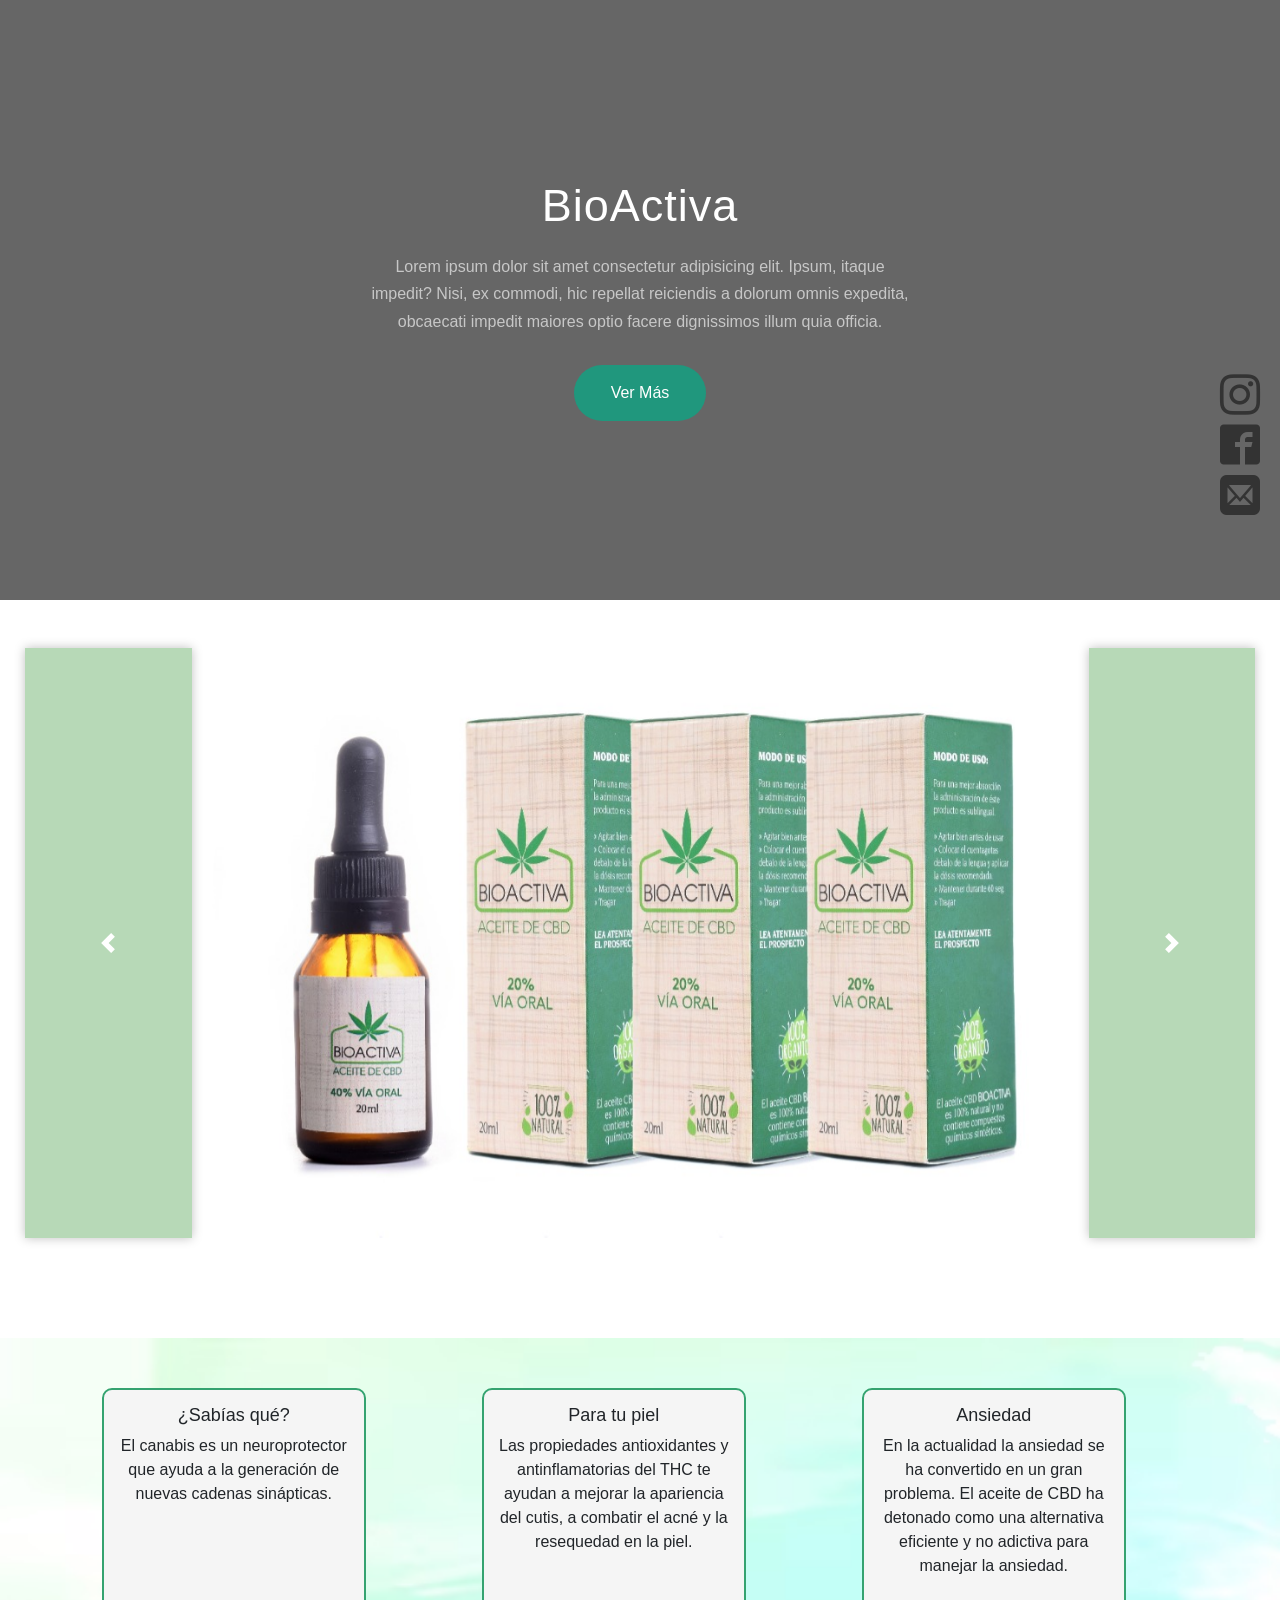
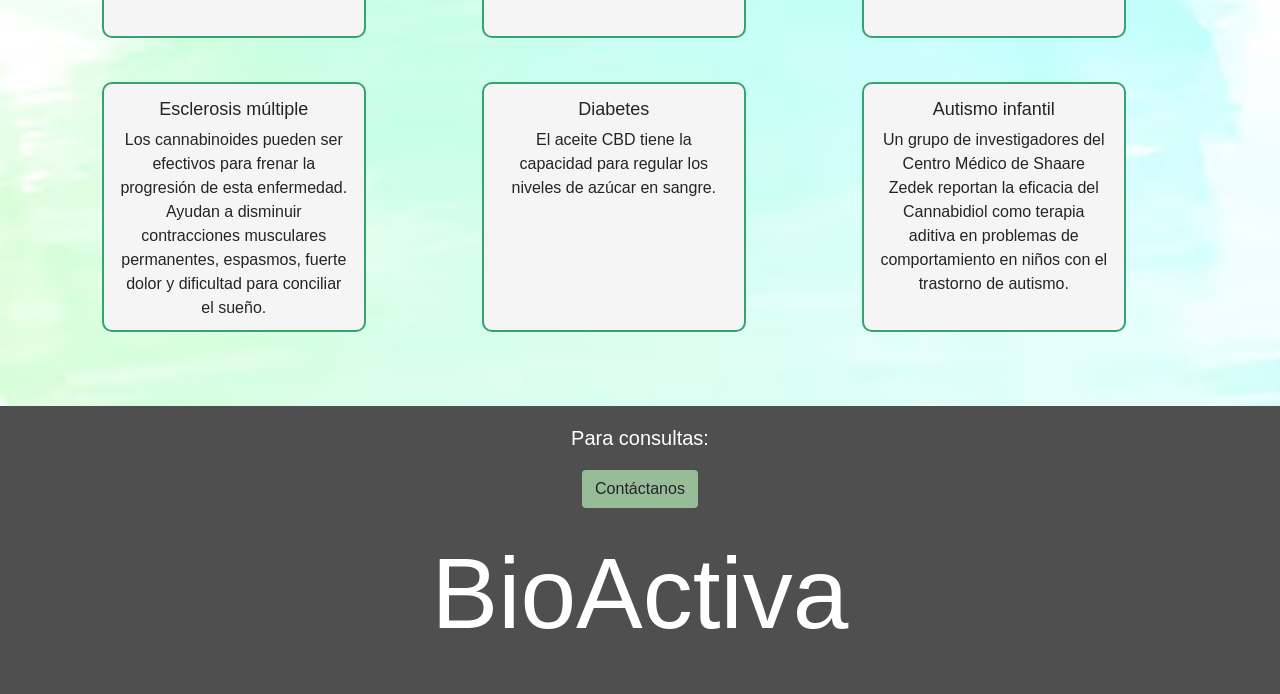
==== index.html @ 7a2249b0 "first commit" ====
<!DOCTYPE html>
<html lang="en">
<head>
    <meta charset="UTF-8">
    <meta name="viewport" content="width=device-width, initial-scale=1.0">
    <title>BioActiva</title>
    <link rel="stylesheet" href="./index.css">
    <link rel="stylesheet" href="./index.js">
    <link rel="stylesheet" href="./font.css"> 
    <link rel="stylesheet" href="https://cdnjs.cloudflare.com/ajax/libs/animate.css/4.1.1/animate.min.css">
    <link rel="icon" type="image/png" href="./imagenes/logo2.jpeg"/>
    <link rel="stylesheet" href="https://stackpath.bootstrapcdn.com/bootstrap/4.5.2/css/bootstrap.min.css">

</head>
<body>
   <!-- <div id="banner" class="section">
        <div class="overlay"></div>
       
    </div>-->


    <div class="banner">
        <div class="capa"></div>
        <div class="info">
            <h1>BioActiva</h1>
            <p>Lorem ipsum dolor sit amet consectetur adipisicing elit. Ipsum, itaque impedit? Nisi, ex commodi, hic repellat reiciendis a dolorum omnis expedita, obcaecati impedit maiores optio facere dignissimos illum quia officia.</p>
            <a href="#product-carousel">Ver Más</a>
        </div>
    </div>

      <!-- nuestros productos -->
<div class="container mt-5">
    <div class="section" id="productos">
        <div id="product-carousel" class="carousel slide" data-ride="carousel">
            <div class="carousel-inner">
                <div class="carousel-item active">
                    <img src="./imagenes/producto1.jpeg" class="d-block w-100" alt="Producto 1">
                </div>
                <div class="carousel-item">
                    <img src="./imagenes/producto2.jpeg" class="d-block w-100" alt="Producto 2">
                </div>
                <div class="carousel-item">
                    <img src="./imagenes/producto3.jpeg" class="d-block w-100" alt="Producto 3">
                </div>
                <div class="carousel-item">
                    <img src="./imagenes/producto4.jpeg" class="d-block w-100" alt="Producto 3">
                </div>
                <div class="carousel-item">
                    <img src="./imagenes/producto5.jpeg" class="d-block w-100" alt="Producto 3">
                </div>
                <div class="carousel-item">
                    <img src="./imagenes/producto6.jpeg" class="d-block w-100" alt="Producto 3">
                </div>
                <div class="carousel-item">
                    <img src="./imagenes/producto7.jpeg" class="d-block w-100" alt="Producto 3">
                </div>
            </div>
            <a class="carousel-control-prev" href="#product-carousel" role="button" data-slide="prev">
                <span class="carousel-control-prev-icon" aria-hidden="true"></span>
                <span class="sr-only">Anterior</span>
            </a>
            <a class="carousel-control-next" href="#product-carousel" role="button" data-slide="next">
                <span class="carousel-control-next-icon" aria-hidden="true"></span>
                <span class="sr-only">Siguiente</span>
            </a>
        </div>
    </div>
</div>


<div id="nuestros-servicios" class="section">
    <div class="container">

      <div class="row justify-content-center">

        <div class="col-lg-4 mb-4">
          <div class="service-card">
            <h3>¿Sabías qué?</h3>
            <p>El canabis es un neuroprotector que ayuda a la generación de nuevas cadenas sinápticas.</p>
          </div>
        </div>

        <div class="col-lg-4 mb-4">
          <div class="service-card">
            <h3>Para tu piel</h3>
            <p>Las propiedades antioxidantes y antinflamatorias del THC te ayudan a mejorar la apariencia del cutis, a combatir el acné y la resequedad en la piel.</p>
          </div>
        </div>

        <div class="col-lg-4 mb-4">
          <div class="service-card">
            <h3>Ansiedad</h3>
            <p>En la actualidad la ansiedad se ha convertido en un gran problema.
            El aceite de CBD ha detonado como una alternativa eficiente y no adictiva para manejar la ansiedad.</p>
          </div>
        </div>

        <div class="col-lg-4 mb-4">
          <div class="service-card">
            <h3>Esclerosis múltiple</h3>
            <p>Los cannabinoides pueden ser efectivos para frenar la progresión de esta enfermedad. Ayudan a disminuir contracciones musculares permanentes, espasmos, fuerte dolor y dificultad para conciliar el sueño.</p>
          </div>
        </div>

        <div class="col-lg-4 mb-4">
          <div class="service-card">
            <h3>Diabetes</h3>
            <p>El aceite CBD tiene la capacidad para regular los niveles de azúcar en sangre.</p>
          </div>
        </div>

        <div class="col-lg-4 mb-4">
          <div class="service-card">
            <h3>Autismo infantil</h3>
            <p>Un grupo de investigadores del Centro Médico de Shaare Zedek reportan la eficacia del Cannabidiol como terapia aditiva en problemas de comportamiento en niños con el trastorno de autismo.</p>
          </div>
        </div>
      </div>
    </div>
  </div>



  

  <footer id="contactanos" class="footer">
    <div class="container-footer">
        <div class="consulta">
            <div class="contact-info">
                <h4>Para consultas:</h4>
            </div>
            <div class="contact-button">
                <a href="https://docs.google.com/forms/d/1hURVdjVp57nQAZZsrY8UPFZQRT48B5r5HDd_69K_skc/edit" class="btn btn-contact">Contáctanos</a>
            </div>
        </div>
        

    
        <div class="logoFooter col-lg-12 text-center">
          <p>BioActiva</p>
        </div>
      </div>
    </div>
  </footer>

    <div class="redes">
        <a href="https://www.instagram.com/bioactivacbd_oficial" class="icon icon-instagram" target="_blank"></a>
        <a href="https://www.facebook.com/Bioactiva.Argentina" class="icon icon-facebook" target="_blank"></a>
        <a href="https://docs.google.com/forms/d/1hURVdjVp57nQAZZsrY8UPFZQRT48B5r5HDd_69K_skc/edit" class="icon icon-mail" target="_blank"></a>
    </div>


    <script src="https://code.jquery.com/jquery-3.5.1.slim.min.js"></script>
    <script src="https://stackpath.bootstrapcdn.com/bootstrap/4.5.2/js/bootstrap.min.js"></script>
</body>
</html>
---- index.css ----
body {
    font-family: Arial, sans-serif; 
    margin: 0;
    padding: 0;    
}

.redes {
    position: fixed;
    top: 50%; 
    right: 20px; 
    transform: translateY(-50%);
    display: flex;
    flex-direction: column;
}

.icon {
    font-size: 40px; 
    color: #333; 
    margin-bottom: 10px; 
    transition: color 0.3s; 
}

.icon:hover {
    color: #35a370; 
}


.banner{
    width: 100%;
    height: 600px;
    animation: banner 10s infinite linear alternate;
    background-size: 100% 100%;
    position: relative;
    display: flex;
    justify-content: center;
    align-items: center;

}
  
@keyframes banner{
    0%, 20%{
        background-image: url(./imagenes/logo.jpeg);
    }
    25%, 45%{
        background-image: url(./imagenes/logo2.jpeg);
    }
    75%, 100%{
        background-image: url(./imagenes/WhatsApp\ Image\ 2023-10-28\ at\ 21.03.41.jpeg);
    }
}
.capa{
    width: 100%;
    height: 100%;
    position: absolute;
    top: 0;
    left: 0;
    background: rgba(0,0,0,0.6);
}

.info{
    z-index: 1;
    width: 100%;
    max-width: 550px;
    text-align: center;
}

.info h1{
    color: #fff;
    font-size: 45px;
    margin-bottom: 20px;
    letter-spacing: 1px;
}

.info p{
    color: #c7c7c7;
    line-height: 1.7;
    margin-bottom: 30px;
}

.info a{
    color: #fff;
    text-decoration: none;
    background: #20977d;
    padding: 16px 37px;
    display: inline-block;
    border-radius: 50px;
}

  
/*
#banner {
    position: relative;
    height: 90vh;
    background-image: url(./imagenes/logo2.jpeg); 
    background-size: cover;
    background-position: center;
    overflow: hidden;
    
}


#banner:hover{
    border-radius:30%;
    -webkit-border-radius:30%;
    box-shadow: 0px 0px 15px 15px #2fd897;
    -webkit-box-shadow: 0px 0px 15px 15px #2fd897;
    transform: rotate(360deg);
    -webkit-transform: rotate(360deg);
    }

.overlay {
    position: absolute;
    top: 0;
    left: 0;
    width: 100%;
    height: 100%;
    background-color: rgba(123, 172, 142, 0.3); 
}

.banner-content {
    color: white;
    z-index: 1;
    display: flex;
    flex-direction: column;
    align-items: center;
    justify-content: center;
    height: 100%;
}

.logo-text {
    width: 200px;
    color: #35a370;
    margin-top: 500px; 
    -webkit-transition: 1s linear;
    transition: 1s linear;

}



h2{
    animation-duration: 3s;
    animation-name: slidein;
    animation-duration: 3s;
  animation-name: slidein;
  animation-iteration-count: infinite;
  animation-direction: alternate;
  }
  
  @keyframes slidein {
    from {
      margin-left: 100%;
      width: 300%;
    }
  
    to {
      margin-left: 0%;
      width: 100%;
    }
  
  }

*/








#nuestros-servicios{
    background-image: url(./imagenes/back3.avif);
    padding-left: 13px;
    padding-top: 40px;
    padding-bottom: 40px;
    margin-top: 100px;
    background-size: cover;
  }
  
  .servicios{
    padding-top: 15px;
  }
  
   .service-card {
    height: 250px;
    padding: 15px;
    border: 2px solid #35a370; 
    border-radius: 10px;
    margin: 10px;
    width: 7cm; 
    text-align: center;
    background-color: #f5f5f5; 
  }
  
  .service-card:hover {
    transform: scale(1.3);
  
  }
  .service-card img {
    font-size: 24px;
    margin-bottom: 15px;
  }
  
  .service-card h3 {
    font-size: 18px;
  }
  
  .service-card p {
    font-size: 16px;
  }
  
  @media (max-width: 576px) {
      .service-card {
        width: 100%;
        height: 200px;
      }
      #nuestros-servicios{
        padding-right: 20px;  }
  
        .about-content {
          background-color: rgba(255, 255, 255, 0.9); 
          color: black; 
          padding: 20px;
          border-radius: 10px;
          transition: transform 0.3s ease-in-out;
          margin-top: 5px;  
    }
        .staff-image img {
        width: 80%;
        height: auto;
        border-radius: 10px;
        margin-left: 40px;
        }

        .banner{
            height: 400px;
    }



        .footer {
            background-color: rgb(80, 79, 79); 
            color: white;
            padding: 0px 0;
            color: #228B22; 
        }
}
 




  @media (max-width: 768px) {
    .logo-text {
        font-size: 24px; 
    }
    .logoFooter p{
        font-size: 50px !important;
        background-color: rgb(80, 79, 79);
        color: white;
        font-family: 'Bebas Neue', sans-serif;
    }
 
}

   

@media (min-width: 1199.98px)  {
    .carousel-control-prev, .carousel-control-next {
        color: white; 
        background-color: rgb(113, 180, 113); 
        box-shadow: 0 0 10px rgba(0, 0, 0, 0.5); 
        margin-left: -60px;
        margin-right: -60px;
    }
    .logoFooter p {
        background-color: rgb(80, 79, 79);
        color: white;
        font-family: 'Bebas Neue', sans-serif;
        font-size: 100px;
        margin-top: 0px;
        animation-duration: 3s;
        animation-name: slidein;
        animation-iteration-count: infinite;
        animation-direction: alternate;
      }
      
      @keyframes slidein {
        from {
          margin-left: 30%;
          width: 80%;
        }
      
        to {
          margin-right: 100%;
          width: 100%;
        }
      }
}
    

.container-footer{
    background-color: rgb(80, 79, 79);
    margin-bottom: 0px;
}


.footer {
    background-color:rgb(80, 79, 79);
    color: white;
    font: georgia;
    padding: 10px;
    display: flex;
    flex-direction: column;
    align-items: center;
    text-align: center;
    
}

.btn-contact {
    background-color: #98bb98 !important; 
    color: #333; 
    padding: 5px 10px; 
    text-decoration: none;
    transition: transform 0.3s; 
    display: inline-block;
    margin-bottom: 10px;
}

.btn-contact:hover {
    background-color: #ccc; 
    transform: scale(1.4); 
}

.contact-info h4 {
    font-size: 20px;
    margin-top: 10px;
    margin-bottom: 20px;
    font: georgia;
}


@media (max-width: 768px) {
    .footer {
        flex-direction: column;
    }
    
    .btn-contact {
        margin-top: 10px;
    }
}
---- font.css ----
@font-face {
    font-family: 'icomoon';
    src: url('fonts/icomoon.eot?rbxscz');
    src: url('fonts/icomoon.eot?rbxscz#iefix') format('embedded-opentype'),
         url('fonts/icomoon.ttf?rbxscz') format('truetype'),
         url('fonts/icomoon.woff?rbxscz') format('woff'),
         url('fonts/icomoon.svg?rbxscz#icomoon') format('svg');
    font-weight: normal;
    font-style: normal;
    font-display: block;
}

[class^="icon-"], [class*=" icon-"] {
    /* use !important to prevent issues with browser extensions that change fonts */
    font-family: 'icomoon' !important;
    speak: never;
    font-style: normal;
    font-weight: normal;
    font-variant: normal;
    text-transform: none;
    line-height: 1;

    /* Better Font Rendering =========== */
    -webkit-font-smoothing: antialiased;
    -moz-osx-font-smoothing: grayscale;
}

.icon-mail:before {
    content: "\ea83";
}
.icon-facebook:before {
    content: "\ea91";
}
.icon-instagram:before {
    content: "\ea92";
}
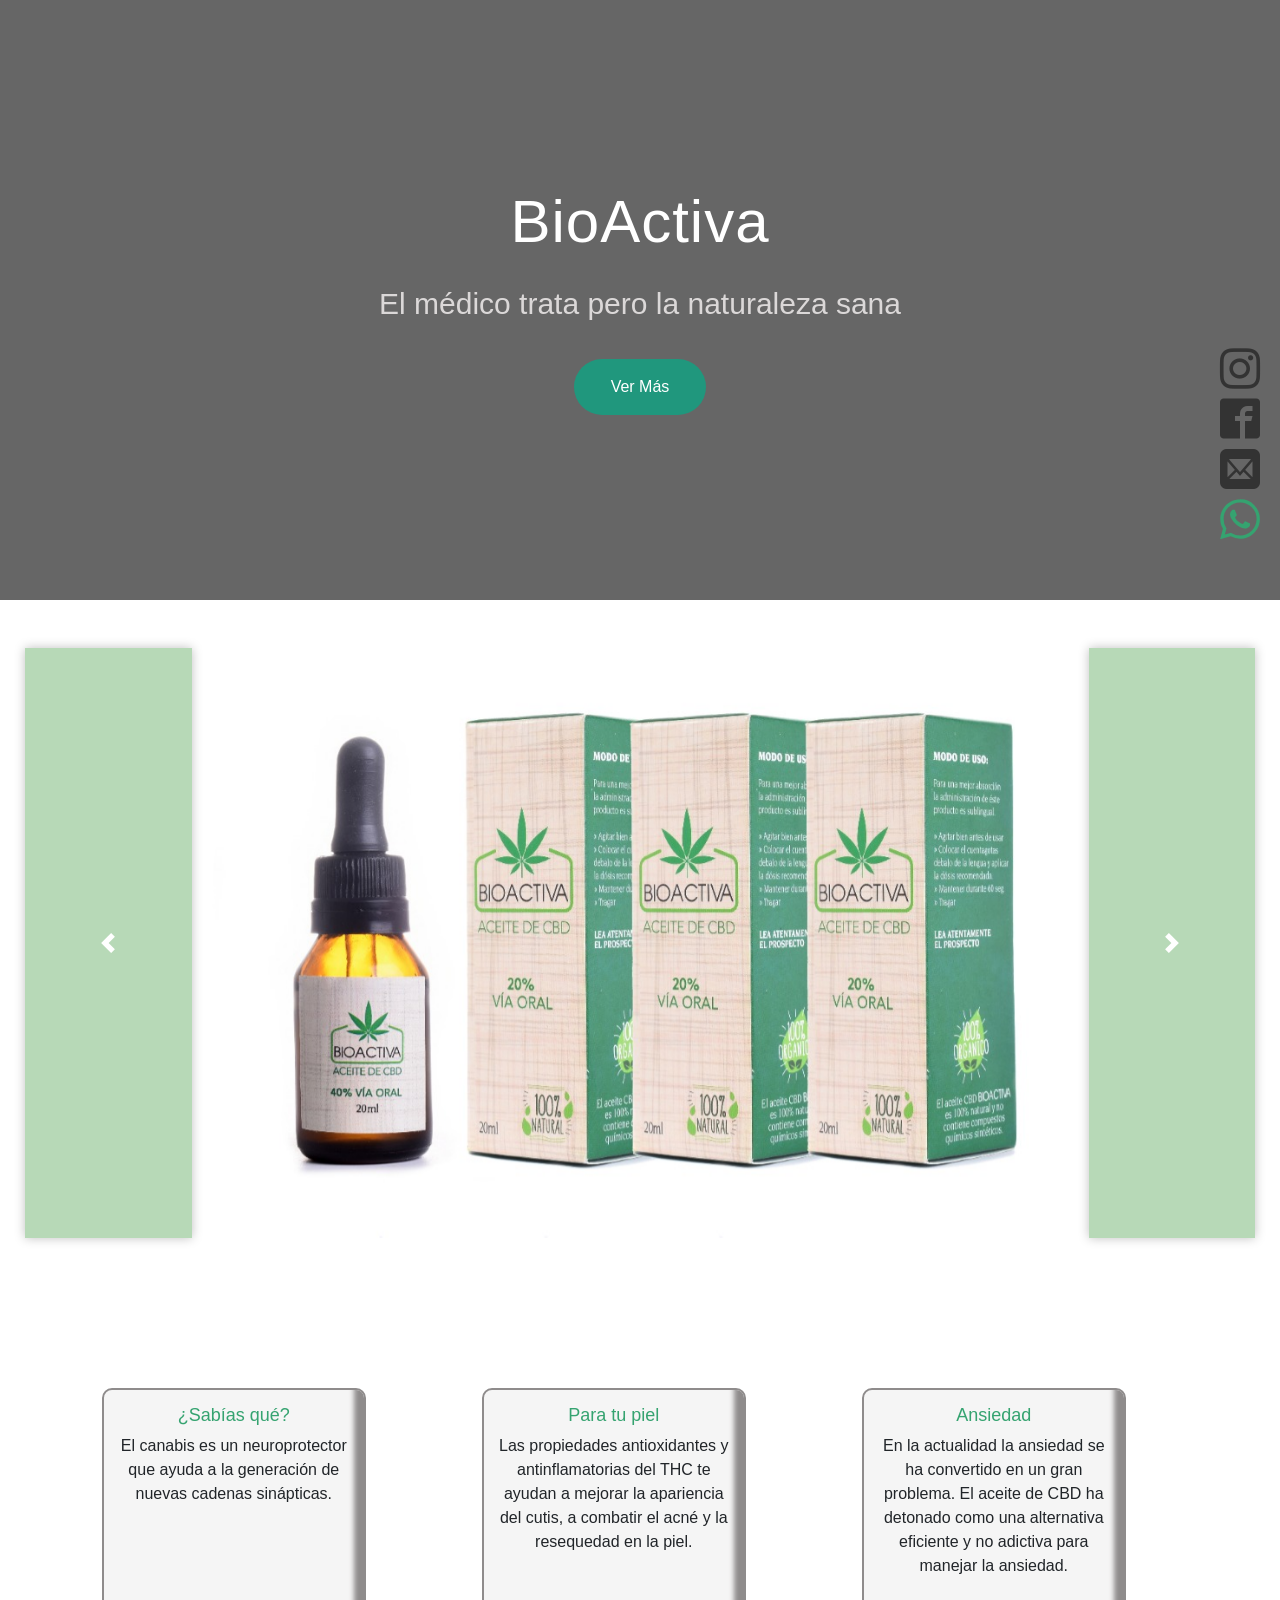
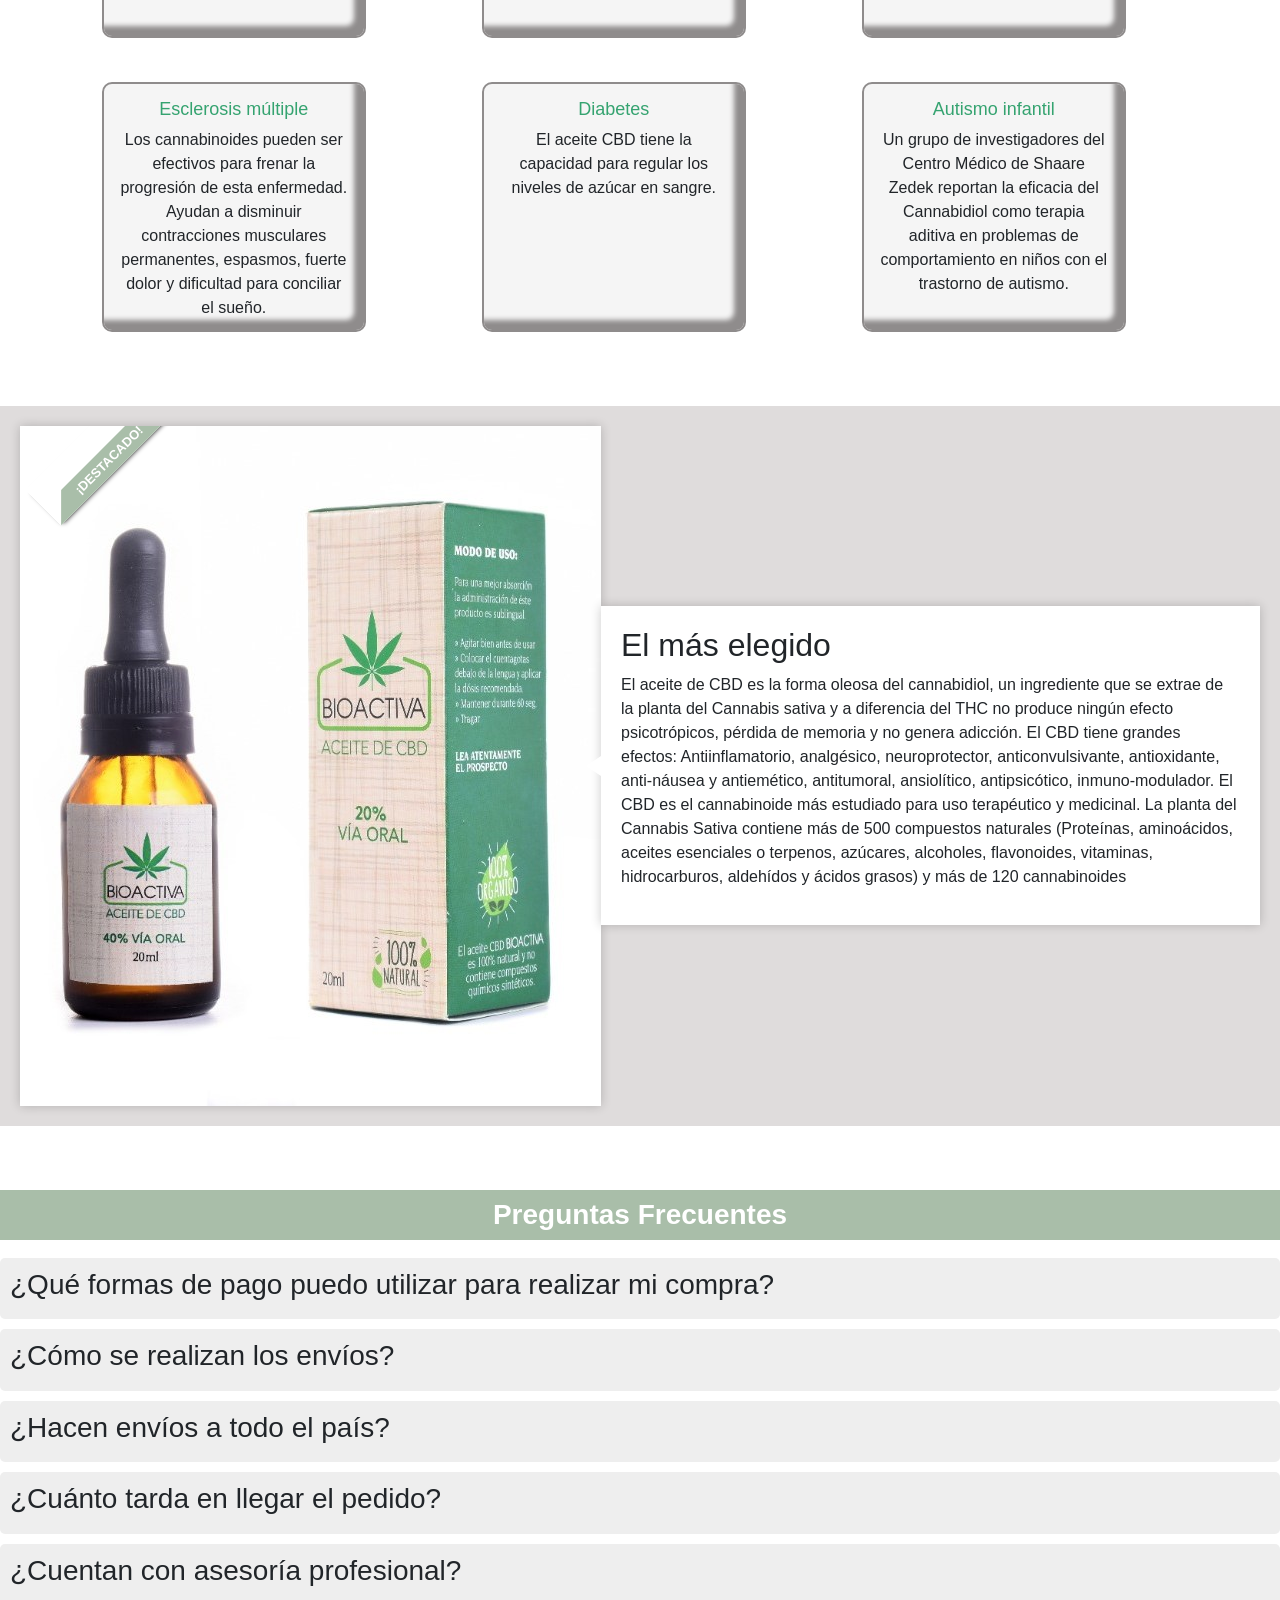
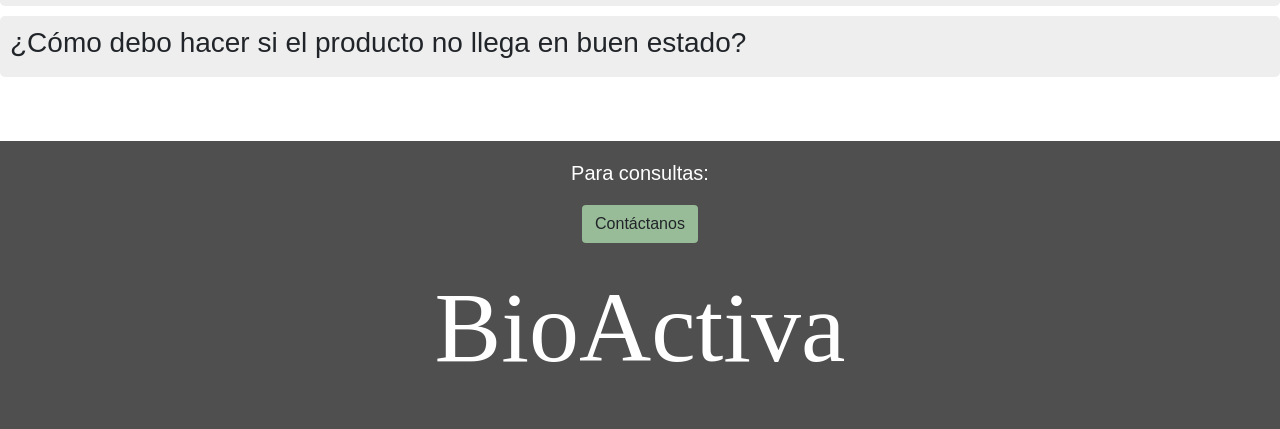
==== commit 7e9c36b6: "actualizado" ====
--- a/index.html
+++ b/index.html
@@ -11,6 +11,7 @@
     <link rel="icon" type="image/png" href="./imagenes/logo2.jpeg"/>
     <link rel="stylesheet" href="https://stackpath.bootstrapcdn.com/bootstrap/4.5.2/css/bootstrap.min.css">
 
+
 </head>
 <body>
    <!-- <div id="banner" class="section">
@@ -23,7 +24,7 @@
         <div class="capa"></div>
         <div class="info">
             <h1>BioActiva</h1>
-            <p>Lorem ipsum dolor sit amet consectetur adipisicing elit. Ipsum, itaque impedit? Nisi, ex commodi, hic repellat reiciendis a dolorum omnis expedita, obcaecati impedit maiores optio facere dignissimos illum quia officia.</p>
+            <p>El médico trata pero la naturaleza sana</p>
             <a href="#product-carousel">Ver Más</a>
         </div>
     </div>
@@ -75,21 +76,21 @@
 
         <div class="col-lg-4 mb-4">
           <div class="service-card">
-            <h3>¿Sabías qué?</h3>
+            <h3 class="subtitle">¿Sabías qué?</h3>
             <p>El canabis es un neuroprotector que ayuda a la generación de nuevas cadenas sinápticas.</p>
           </div>
         </div>
 
         <div class="col-lg-4 mb-4">
           <div class="service-card">
-            <h3>Para tu piel</h3>
+            <h3 class="subtitle">Para tu piel</h3>
             <p>Las propiedades antioxidantes y antinflamatorias del THC te ayudan a mejorar la apariencia del cutis, a combatir el acné y la resequedad en la piel.</p>
           </div>
         </div>
 
         <div class="col-lg-4 mb-4">
           <div class="service-card">
-            <h3>Ansiedad</h3>
+            <h3 class="subtitle">Ansiedad</h3>
             <p>En la actualidad la ansiedad se ha convertido en un gran problema.
             El aceite de CBD ha detonado como una alternativa eficiente y no adictiva para manejar la ansiedad.</p>
           </div>
@@ -97,27 +98,69 @@
 
         <div class="col-lg-4 mb-4">
           <div class="service-card">
-            <h3>Esclerosis múltiple</h3>
+            <h3 class="subtitle">Esclerosis múltiple</h3>
             <p>Los cannabinoides pueden ser efectivos para frenar la progresión de esta enfermedad. Ayudan a disminuir contracciones musculares permanentes, espasmos, fuerte dolor y dificultad para conciliar el sueño.</p>
           </div>
         </div>
 
         <div class="col-lg-4 mb-4">
           <div class="service-card">
-            <h3>Diabetes</h3>
+            <h3 class="subtitle">Diabetes</h3>
             <p>El aceite CBD tiene la capacidad para regular los niveles de azúcar en sangre.</p>
           </div>
         </div>
 
         <div class="col-lg-4 mb-4">
           <div class="service-card">
-            <h3>Autismo infantil</h3>
+            <h3 class="subtitle">Autismo infantil</h3>
             <p>Un grupo de investigadores del Centro Médico de Shaare Zedek reportan la eficacia del Cannabidiol como terapia aditiva en problemas de comportamiento en niños con el trastorno de autismo.</p>
           </div>
         </div>
       </div>
     </div>
   </div>
+
+  <div class="destacado-section">
+    <div class="destacado-container">
+        <div class="producto-imagen">
+            <img src="./imagenes/Destacado.jpeg" alt="Producto Destacado">
+        </div>
+        <div class="producto-descripcion">
+            <div class="arrow"></div>
+            <h2>El más elegido</h2>
+            <p>El aceite de CBD es la forma oleosa del cannabidiol, un ingrediente que se extrae de la planta del Cannabis sativa y a diferencia del THC no produce ningún efecto psicotrópicos, pérdida de memoria y no genera adicción. El CBD tiene grandes efectos: Antiinflamatorio, analgésico, neuroprotector, anticonvulsivante, antioxidante, anti-náusea y antiemético, antitumoral, ansiolítico, antipsicótico, inmuno-modulador. El CBD es el cannabinoide más estudiado para uso terapéutico y medicinal. La planta del Cannabis Sativa contiene más de 500 compuestos naturales (Proteínas, aminoácidos, aceites esenciales o terpenos, azúcares, alcoholes, flavonoides, vitaminas, hidrocarburos, aldehídos y ácidos grasos) y más de 120 cannabinoides</p>
+        </div>
+    </div>
+</div>
+
+
+
+
+<div class="faq-section">
+  <h3 class="preguntasFrecuentes">Preguntas Frecuentes</h3>
+  <div class="faq-item" data-answer="Podes abonar por Mercado Pago, transferencia bancaria o efectivo al recibir. El costo de envío será mostrado en base al total de la compra y ubicación, en el checkout, en el momento previo a la compra.">
+      <h3 class="faq-question">¿Qué formas de pago puedo utilizar para realizar mi compra?</h3>
+  </div>
+  <div class="faq-item" data-answer="Contamos con servicio de mensajería propia para envíos en CABA y Gran Bs. As. y envíos a todo el país por Correo Argentino. ¡Consultá cual es el valor en tu zona!">
+      <h3 class="faq-question">¿Cómo se realizan los envíos?</h3>
+  </div>
+  <div class="faq-item" data-answer="Realizamos envíos a todo el país por Correo Argentino y contamos con servicio de mensajería propia en CABA y Gran Bs. As.">
+      <h3 class="faq-question">¿Hacen envíos a todo el país?</h3>
+  </div>
+  <div class="faq-item" data-answer="Gracias a nuestro sistema de tranzabilidad nos comprometemos en que tu pedido llegue entre 24 a 72 horas hábiles. eltiempo de entrega dependerá del tipo de envío seleccionado.">
+      <h3 class="faq-question">¿Cuánto tarda en llegar el pedido?</h3>
+  </div>
+  <div class="faq-item" data-answer="Trabajamos en conjunto con médicos clinicos, psiquiatras, neurólogos y un equipo interdisciplinario de salud para asegurar el mejor resultado y tratamiento de los usuarios.">
+      <h3 class="faq-question">¿Cuentan con asesoría profesional?</h3>
+  </div>
+  <div class="faq-item" data-answer="Ponte en contacto con nosotros a infobioactiva@gmail.com y te enviarémmos uno nuevo.">
+      <h3 class="faq-question">¿Cómo debo hacer si el producto no llega en buen estado?</h3>
+  </div>
+</div>
+
+<div class="faq-answers">
+  <!-- Las respuestas se cargarán aquí mediante JavaScript -->
+</div>
 
 
 
@@ -147,10 +190,18 @@
         <a href="https://www.instagram.com/bioactivacbd_oficial" class="icon icon-instagram" target="_blank"></a>
         <a href="https://www.facebook.com/Bioactiva.Argentina" class="icon icon-facebook" target="_blank"></a>
         <a href="https://docs.google.com/forms/d/1hURVdjVp57nQAZZsrY8UPFZQRT48B5r5HDd_69K_skc/edit" class="icon icon-mail" target="_blank"></a>
+        <a href="https://wa.me/5491163547520" class="icon icon-whatsapp" target="_blank">
+          <svg xmlns="http://www.w3.org/2000/svg" width="16" height="16" viewBox="0 0 16 16">
+            <path fill="#35a370" d="M13.641 2.325A7.869 7.869 0 0 0 8.032 0C3.663 0 .107 3.556.107 7.928c0 1.397.366 2.763 1.059 3.963L.041 16l4.203-1.103a7.929 7.929 0 0 0 3.787.966h.003c4.369 0 7.928-3.556 7.928-7.928a7.887 7.887 0 0 0-2.322-5.609zm-5.607 12.2a6.583 6.583 0 0 1-3.356-.919l-.241-.144l-2.494.653l.666-2.431l-.156-.25a6.537 6.537 0 0 1-1.009-3.506a6.599 6.599 0 0 1 6.594-6.591c1.759 0 3.416.688 4.659 1.931a6.554 6.554 0 0 1 1.928 4.662c-.003 3.637-2.959 6.594-6.591 6.594zm3.613-4.937c-.197-.100-1.172-.578-1.353-.644s-.313-.100-.447.100c-.131.197-.512.644-.628.778c-.116.131-.231.150-.428.050s-.838-.309-1.594-.984c-.588-.525-.987-1.175-1.103-1.372s-.013-.306.088-.403c.091-.088.197-.231.297-.347s.131-.197.197-.331c.066-.131.034-.247-.016-.347s-.447-1.075-.609-1.472c-.159-.388-.325-.334-.447-.341c-.116-.006-.247-.006-.378-.006s-.347.050-.528.247c-.181.197-.694.678-.694 1.653s.709 1.916.809 2.050c.100.131 1.397 2.134 3.384 2.991c.472.203.841.325 1.128.419c.475.150.906.128 1.247.078c.381-.056 1.172-.478 1.338-.941s.166-.859.116-.941c-.047-.088-.178-.137-.378-.238z"/>
+          </svg>
+        </a>
+
     </div>
 
 
     <script src="https://code.jquery.com/jquery-3.5.1.slim.min.js"></script>
     <script src="https://stackpath.bootstrapcdn.com/bootstrap/4.5.2/js/bootstrap.min.js"></script>
+    <script src="./index.js"></script>
+
 </body>
 </html>
--- a/index.css
+++ b/index.css
@@ -1,6 +1,6 @@
 
 body {
-    font-family: Arial, sans-serif; 
+    font-family: Georgia, sans-serif !important; 
     margin: 0;
     padding: 0;    
 }
@@ -23,6 +23,12 @@
 
 .icon:hover {
     color: #35a370; 
+}
+.icon-whatsapp svg {
+    width: 40px; /* Ajusta el tamaño según tus preferencias */
+    height: 40px;
+    color: #35a370 !important;
+    transition: color 0.3s; /* Transición de color al hacer hover */
 }
 
 
@@ -39,16 +45,21 @@
 }
   
 @keyframes banner{
-    0%, 20%{
-        background-image: url(./imagenes/logo.jpeg);
-    }
-    25%, 45%{
-        background-image: url(./imagenes/logo2.jpeg);
-    }
-    75%, 100%{
-        background-image: url(./imagenes/WhatsApp\ Image\ 2023-10-28\ at\ 21.03.41.jpeg);
-    }
-}
+  
+    0%, 25% {
+        background-image: url(./imagenes/fondo-1.jpg);
+    }
+    25%, 50% {
+        background-image: url(./imagenes/fondo-2.jpg);
+    }
+    50%, 75% {
+        background-image: url(./imagenes/fondo-3.jpg);
+    }
+    75%, 100% {
+        background-image: url(./imagenes/fondo-4.avif);
+    }
+}
+
 .capa{
     width: 100%;
     height: 100%;
@@ -67,15 +78,16 @@
 
 .info h1{
     color: #fff;
-    font-size: 45px;
+    font-size: 60px;
     margin-bottom: 20px;
     letter-spacing: 1px;
 }
 
 .info p{
-    color: #c7c7c7;
+    color: #dbd8d8;
     line-height: 1.7;
     margin-bottom: 30px;
+    font-size: 30px;
 }
 
 .info a{
@@ -171,27 +183,33 @@
 
 
 #nuestros-servicios{
-    background-image: url(./imagenes/back3.avif);
     padding-left: 13px;
     padding-top: 40px;
     padding-bottom: 40px;
     margin-top: 100px;
     background-size: cover;
+    
   }
   
   .servicios{
     padding-top: 15px;
   }
   
+  .subtitle{
+    color:#35a370;
+  }
    .service-card {
     height: 250px;
     padding: 15px;
-    border: 2px solid #35a370; 
+    border: 2px rgb(143, 140, 140) solid ; 
     border-radius: 10px;
     margin: 10px;
     width: 7cm; 
     text-align: center;
-    background-color: #f5f5f5; 
+    background-color: #f5f5f5;
+    box-shadow: 10px 10px 5px rgb(143, 140, 140);
+
+    box-shadow: -10px -10px 5px rgb(143, 140, 140) inset; 
   }
   
   .service-card:hover {
@@ -211,94 +229,138 @@
     font-size: 16px;
   }
   
-  @media (max-width: 576px) {
-      .service-card {
-        width: 100%;
-        height: 200px;
-      }
-      #nuestros-servicios{
-        padding-right: 20px;  }
-  
-        .about-content {
-          background-color: rgba(255, 255, 255, 0.9); 
-          color: black; 
-          padding: 20px;
-          border-radius: 10px;
-          transition: transform 0.3s ease-in-out;
-          margin-top: 5px;  
-    }
-        .staff-image img {
-        width: 80%;
-        height: auto;
-        border-radius: 10px;
-        margin-left: 40px;
-        }
-
-        .banner{
-            height: 400px;
-    }
-
-
-
-        .footer {
-            background-color: rgb(80, 79, 79); 
-            color: white;
-            padding: 0px 0;
-            color: #228B22; 
-        }
-}
- 
-
-
-
-
-  @media (max-width: 768px) {
-    .logo-text {
-        font-size: 24px; 
-    }
-    .logoFooter p{
-        font-size: 50px !important;
-        background-color: rgb(80, 79, 79);
-        color: white;
-        font-family: 'Bebas Neue', sans-serif;
-    }
- 
-}
-
-   
-
-@media (min-width: 1199.98px)  {
-    .carousel-control-prev, .carousel-control-next {
-        color: white; 
-        background-color: rgb(113, 180, 113); 
-        box-shadow: 0 0 10px rgba(0, 0, 0, 0.5); 
-        margin-left: -60px;
-        margin-right: -60px;
-    }
-    .logoFooter p {
-        background-color: rgb(80, 79, 79);
-        color: white;
-        font-family: 'Bebas Neue', sans-serif;
-        font-size: 100px;
-        margin-top: 0px;
-        animation-duration: 3s;
-        animation-name: slidein;
-        animation-iteration-count: infinite;
-        animation-direction: alternate;
-      }
-      
-      @keyframes slidein {
-        from {
-          margin-left: 30%;
-          width: 80%;
-        }
-      
-        to {
-          margin-right: 100%;
-          width: 100%;
-        }
-      }
-}
+
+  /* Destacado */
+.destacado-section {
+    background-color: #dbd7d7de; 
+    padding: 20px;
+}
+
+.destacado-container {
+    display: flex;
+    align-items: center;
+    justify-content: space-between;
+}
+
+
+.producto-imagen {
+    background-color: #fff; 
+    box-shadow: 0 0 10px rgba(0, 0, 0, 0.2); 
+    overflow: hidden;
+    position: relative;
+
+}
+
+.producto-imagen::before {
+    position:absolute;
+    top:0;
+    left:0;
+    display: block;
+    box-sizing:border-box;
+    content:"¡Destacado!";
+    text-transform:uppercase;
+    font-family:'Segoe UI', Tahoma, Geneva, Verdana, sans-serif;
+    font-size: 13px;
+    text-align:center;
+    font-weight: 700;
+    color: #fff;
+    background: transparent; 
+    height:0;
+    width:160px;                      
+    border:25px solid transparent;
+    border-bottom:25px solid #a9bea9;
+    line-height:26px;
+    transform: rotate(-45deg);
+    box-shadow: 0px 3px 5px -3px #000;
+
+}
+
+.producto-imagen img {
+    width: 100%;
+    height: auto;
+}
+
+
+.producto-descripcion {
+    max-width: 700px !important;
+    flex: 1;
+    padding: 20px;
+    background-color: #fff; 
+    box-shadow: 0 0 10px rgba(0, 0, 0, 0.2);
+    position: relative;
+}
+
+
+
+.arrow {
+    position: absolute;
+    top: 50%;
+    left: -15px; 
+    width: 0;
+    height: 0;
+    border-style: solid;
+    border-width: 10px 15px 10px 0; 
+    border-color: transparent #fff transparent transparent;
+    transform: translateY(-50%);
+}
+
+
+
+/* Preguntas frecuentes */
+
+.preguntasFrecuentes{
+    font-weight: bold;
+    width: 100%;
+    height: 50px;
+    background-color: #a9bea9;
+    color: white;
+    display: flex;
+    justify-content: center;
+    align-items: center;
+}
+
+.faq-section {
+    margin-top: 5%;
+    margin-bottom: 5%;
+    display: flex;
+    flex-direction: column; /* Cambiado a columna */
+    gap: 10px;
+}
+
+.faq-item {
+    background-color: #eee;
+    padding: 10px;
+    border-radius: 5px;
+    cursor: pointer;
+    transition: background-color 0.3s;
+    width: 100%; /* Ajuste al ancho del contenedor */
+    box-sizing: border-box;
+}
+
+.faq-item:hover {
+    background-color: #98bb98; /* Verde al hacer hover */
+}
+
+/* Estilos para las respuestas */
+.faq-answers {
+    margin-top: 20px;
+    width: 100%; /* Ajuste al ancho del contenedor */
+}
+
+.faq-answer {
+    font-family: Georgia, 'Times New Roman', Times, serif !important;
+    padding: 10px;
+    border: 1px solid #ddd;
+    border-radius: 5px;
+    margin-top: 10px;
+    background-color: #dbd7d7de;
+    width: 100%; /* Ajuste al ancho del contenedor */
+    box-sizing: border-box;
+}
+  
+
+
+
     
 
 .container-footer{
@@ -310,7 +372,7 @@
 .footer {
     background-color:rgb(80, 79, 79);
     color: white;
-    font: georgia;
+    font: georgia !important;
     padding: 10px;
     display: flex;
     flex-direction: column;
@@ -350,5 +412,110 @@
     .btn-contact {
         margin-top: 10px;
     }
-}
-
+   
+    .destacado-container {
+        flex-direction: column; 
+    }
+
+    .arrow {
+        display: none; 
+    }
+
+
+    .faq-section {
+        flex-direction: column; 
+    }
+
+    .faq-item {
+        width: 100%; 
+        margin-bottom: 10px;
+    }
+}
+
+@media (max-width: 576px) {
+    .service-card {
+      width: 100%;
+      height: 200px;
+    }
+    #nuestros-servicios{
+      padding-right: 20px;  }
+
+      .about-content {
+        background-color: rgba(255, 255, 255, 0.9); 
+        color: black; 
+        padding: 20px;
+        border-radius: 10px;
+        transition: transform 0.3s ease-in-out;
+        margin-top: 5px;  
+  }
+      .staff-image img {
+      width: 80%;
+      height: auto;
+      border-radius: 10px;
+      margin-left: 40px;
+      }
+
+      .banner{
+          height: 400px;
+  }
+
+
+
+      .footer {
+          background-color: rgb(80, 79, 79); 
+          color: white;
+          padding: 0px 0;
+      }
+}
+
+
+
+
+
+@media (max-width: 768px) {
+  .logo-text {
+      font-size: 24px; 
+  }
+  .logoFooter p{
+      font-size: 50px !important;
+      background-color: rgb(80, 79, 79);
+      color: white;
+      font-family: 'Bebas Neue', sans-serif;
+  }
+
+}
+
+ 
+
+@media (min-width: 1199.98px)  {
+  .carousel-control-prev, .carousel-control-next {
+      color: white; 
+      background-color: rgb(113, 180, 113); 
+      box-shadow: 0 0 10px rgba(0, 0, 0, 0.5); 
+      margin-left: -60px;
+      margin-right: -60px;
+  }
+  .logoFooter p {
+      background-color: rgb(80, 79, 79);
+      color: white;
+      font-family: Georgia !important;
+      font-size: 100px;
+      margin-top: 0px;
+      animation-duration: 3s;
+      animation-name: slidein;
+      animation-iteration-count: infinite;
+      animation-direction: alternate;
+    }
+    
+    @keyframes slidein {
+      from {
+        margin-left: 30%;
+        width: 80%;
+      }
+    
+      to {
+        margin-right: 100%;
+        width: 100%;
+      }
+    }
+}
